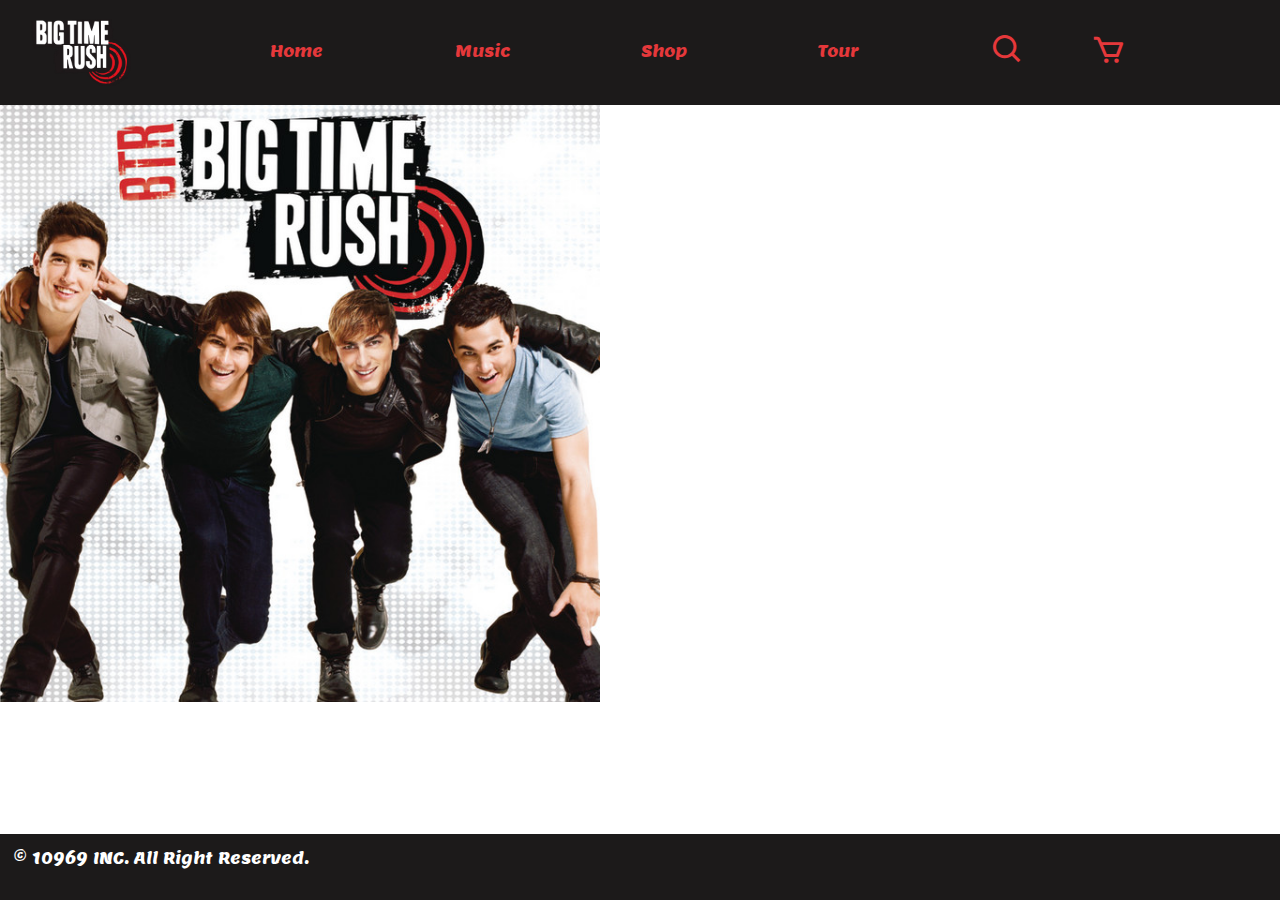
==== html/music.html @ 28389291 "tours" ====
<!doctype html>
<html lang="en">

<head>
    <meta charset="utf-8">
    <meta name="viewport" content="width=device-width, initial-scale=1">
    <title>SHOP</title>
    <link href="https://fonts.googleapis.com/css2?family=Poppins:wght@400;600&display=swap" rel="stylesheet">
    <link href="https://fonts.googleapis.com/css2?family=Lemon&display=swap" rel="stylesheet">
    <link rel="stylesheet" href="https://unpkg.com/boxicons@2.1.4/css/boxicons.min.css">
    <link href="https://cdn.jsdelivr.net/npm/bootstrap@5.3.3/dist/css/bootstrap.min.css" rel="stylesheet"
        integrity="sha384-QWTKZyjpPEjISv5WaRU9OFeRpok6YctnYmDr5pNlyT2bRjXh0JMhjY6hW+ALEwIH" crossorigin="anonymous">
    <link rel="stylesheet" href="../css/style.css">
</head>

<body>
    <nav class="navbar menu navbar-expand-md">
        <div class="container-fluid">
            <!-- Botón de colapso para móviles -->
            <button class="navbar-toggler ms-auto" type="button" data-bs-toggle="collapse" data-bs-target="#navbarNav"
                aria-controls="navbarNav" aria-expanded="false" aria-label="Toggle navigation">
                <button class="navbar-toggler ms-auto boton" type="button" data-bs-toggle="collapse"
                    data-bs-target="#navbarNav" aria-controls="navbarNav" aria-expanded="false"
                    aria-label="Toggle navigation">
                    <div class="toggler-icon"></div>
                    <div class="toggler-icon"></div>
                    <div class="toggler-icon"></div>
                </button>
            </button>

            <section class="logo">
                <a class="navbar-brand" href="index.html">
                    <img src="../src/logo.png" alt="Logo del grupo" width="100" class="d-inline-block">
                </a>
            </section>

            <!-- Enlaces-->
            <div class="collapse navbar-collapse" id="navbarNav">
                <ul class="navbar-nav mx-auto d-flex justify-content-evenly align-items-center w-100">
                    <li class="nav-item">
                        <a class="nav-link" href="index.html">Home</a>
                    </li>
                    <li class="nav-item">
                        <a class="nav-link" href="music.html">Music</a>
                    </li>
                    <li class="nav-item">
                        <a class="nav-link" href="shop.html">Shop</a>
                    </li>
                    <li class="nav-item">
                        <a class="nav-link" href="tour.html">Tour</a>
                    </li>
                    <section class="botnoes">
                        <a class="nav-link" href="#">
                            <i class="bx bx-search"></i>
                        </a>
                        <a class="nav-link" href="#">
                            <i class="bx bx-cart"></i>
                        </a>
                    </section>
                </ul>
            </div>


        </div>
    </nav>
    <section class="music-content">
        <section class="izq">
            <img src="../src/music.jpg" width="600" alt="imagen album">
        </section>
        <section class="derc">
            
        </section>
    </section>

    <footer>
        <p>© 10969 INC. All Right Reserved.</p>
    </footer>

    <script src="https://cdn.jsdelivr.net/npm/bootstrap@5.3.3/dist/js/bootstrap.bundle.min.js"></script>
</body>


</html>
---- css/style.css ----
body {
    font-family: 'Lemon', cursive;
}

.navbar {
    padding: 1.5%;
    background-color: #1C1A1A;
}

.nav-link {
    color: #E5383B;
}



.nav-link:hover {
    color: #ffffff;
}

.toggler-icon {
    width: 30px;
    height: 3px;
    background-color: red;
    margin: 5px 0;
}

.boton {
    border-color: #E5383B;
}

.fondo {
    background-image: url("../src/fondo.jpg");
    height: 90vh; /* Altura completa de la ventana */
    width: 100%; /* Ancho completo de la ventana */
    background-size: cover; /* No cambia el tamaño de la imagen */
    background-repeat: no-repeat; /* No repite la imagen */
}


.enla {
    width: 15%;
    text-align: center;
    position: absolute;
    top: 60%;
    left: 45%;
    text-decoration: none;
    color: #E5383B;
    border: 3px solid #E5383B;
    padding: 20px;
}
.botnoes{
    display: flex;
    flex-direction: row;
    justify-content: end;
    gap: 50px;
    color: #E5383B; 
}
.bx-search, .bx-cart{
    font-size: 35px;
}


.cuerpo{
    padding-top: 2%;
    width: 100%;
   
    background-color: #1C1A1A;
    padding-left: 5%;
    padding-right: 5%;
}

.seleccion {
    display: flex;
    flex-direction: row;
    align-items: center;
    gap: 20px;
    padding-left: 5%;
    
}
.filt {
    color: #ffffff;
    text-align: center;
}

select#categoria.form-select{
    width: 200px;
}

#categoria{
    background-color: transparent;
    width: 50%;
    border: 1px solid #ccc; /* Borde gris claro */
    padding: 10px;
    font-size: 16px;
    color: white;
    border-radius: 4px;
    transition: all 0.3s ease;
}

#categoria option {
    background-color: #1C1A1A;
    color: #fff;
    padding: 10px;
}

#categoria option:hover {
    background-color: #d62d2d !important; /* Fondo rojo cuando se pasa el cursor */
    color: #000000; /* Color del texto cuando se pasa el cursor */
}



.productosWrap{
    padding-top: 3%;
    display: flex;
    flex-wrap: wrap;
    gap: 80px;
    justify-content: center;
}


.targ {
    display: flex;
    flex-direction: column;
    align-items: center;
    box-shadow: 2px 2px 10px rgba(255, 255, 255, 0.288);
    padding: 15px;
    border-radius: 8px;
    width: 350px;
    text-align: center;
}



.targ-img {
    width: 100%; 
    height: 250px;
    display: flex;
    align-items: center;
    justify-content: center;
    overflow: hidden;
}

.targ-img img {
    max-width: 100%;
    max-height: 100%;
    object-fit: contain; /* Ajusta las imágenes sin recortarlas */
}

.info{
    padding-top: 20px;
    color: white;
}

.precio {
    font-weight: bold;
    color: #ffffff;
}

.booton button {
    width: 100px;
    background-color: #ffffff;
    color: rgb(0, 0, 0);
    border: none;
    padding: 8px 12px;
    border-radius: 5px;
    cursor: pointer;

}

.booton button:hover {
    background-color: #E5383B;
    color: white;
}

#paginas{
    font-size: 25px;
    margin-top: 5%;
    color: #ffffff;
    display: flex;
    flex-direction: row;
    justify-content: center;
    gap: 40px;
}

#paginas a {
    text-decoration: none;
    color: #ffffff;
}
#paginas .rojo{
    color: #E5383B;
}

footer {
    background-color: #1C1A1A;
    padding: 1%;
    color: #ffffff;
    width: 100%;
    text-align: start;
    position: fixed;
    bottom: 0;
    left: 0;
    width: 100%;
}

.izq{
    width: 50%;
}



.tours-content {
    display: flex;
    flex-wrap: wrap;
    align-items: center;
    justify-content: center;
    background-color: #1C1A1A;
    height: 80vh;
    text-align: center;
}

.foto {
    flex: 1;
    display: flex;
    justify-content: center;
}

.foto img {
    max-width: 100%;
    height: auto;
}

.tours {
    flex: 1;
    align-items: flex-start;
}

.tours h1{
    text-align: start;
    color: white;
}

.tours-info {
    text-align: start;
    width: 60%;
}

.toto {
    display: flex;
    justify-content: space-between;
    align-items: center;
    background-color: #1C1A1A;
    padding: 10px;
    color: white;
    border-top: 1px solid white /* Línea superior */
}

.toto:first-child {
    border-top: none;
}

.detalles {
    background-color:transparent;
    color: white;
    border: 1px solid white;
    padding: 15px;
    cursor: pointer;
}

.detalles:hover {
    transform: scale(1.1);
}

.redes{
    background-color: #d62d2d;
    display: flex;
    flex-direction: column;
    border-radius: 3px;
    
}
.redes i{
    color: black;
    font-size: 50px;
}

/* Estilos para pantallas pequeñas (tabletas y móviles) */

@media (max-width: 768px) {
    .navbar{
        padding: 5%;
    }
    .logo {
        position: absolute;
        top: 20px;
        left: 20px;
        z-index: 1000; /* Asegura que esté por encima del menú */
        
    }
    .seleccion{
        display: flex;
        flex-direction: column;
        justify-content: center;
        align-items: center;
    }
    #paginas{
        font-size: 20px;
    }
    select#categoria.form-select{
        width: 40%;
    }
    footer{
        padding: 10%;
        text-align: center;
    }
    
    
}

/* Estilos para móviles más pequeños */
@media (max-width: 480px) {
    .navbar{
        padding: 10%;
    }
    .logo {
        position: absolute;
        top: 20px;
        left: 10px;
    }

    .enla {
        width: 80%; /* Aumenta aún más el tamaño del enlace */
        top: 50%; /* Ajusta la posición vertical */
        left: 10%; /* Centra aún más */
        padding: 12px;
        font-size: 16px; /* Tamaño de fuente aún más pequeño */
    }
    
}
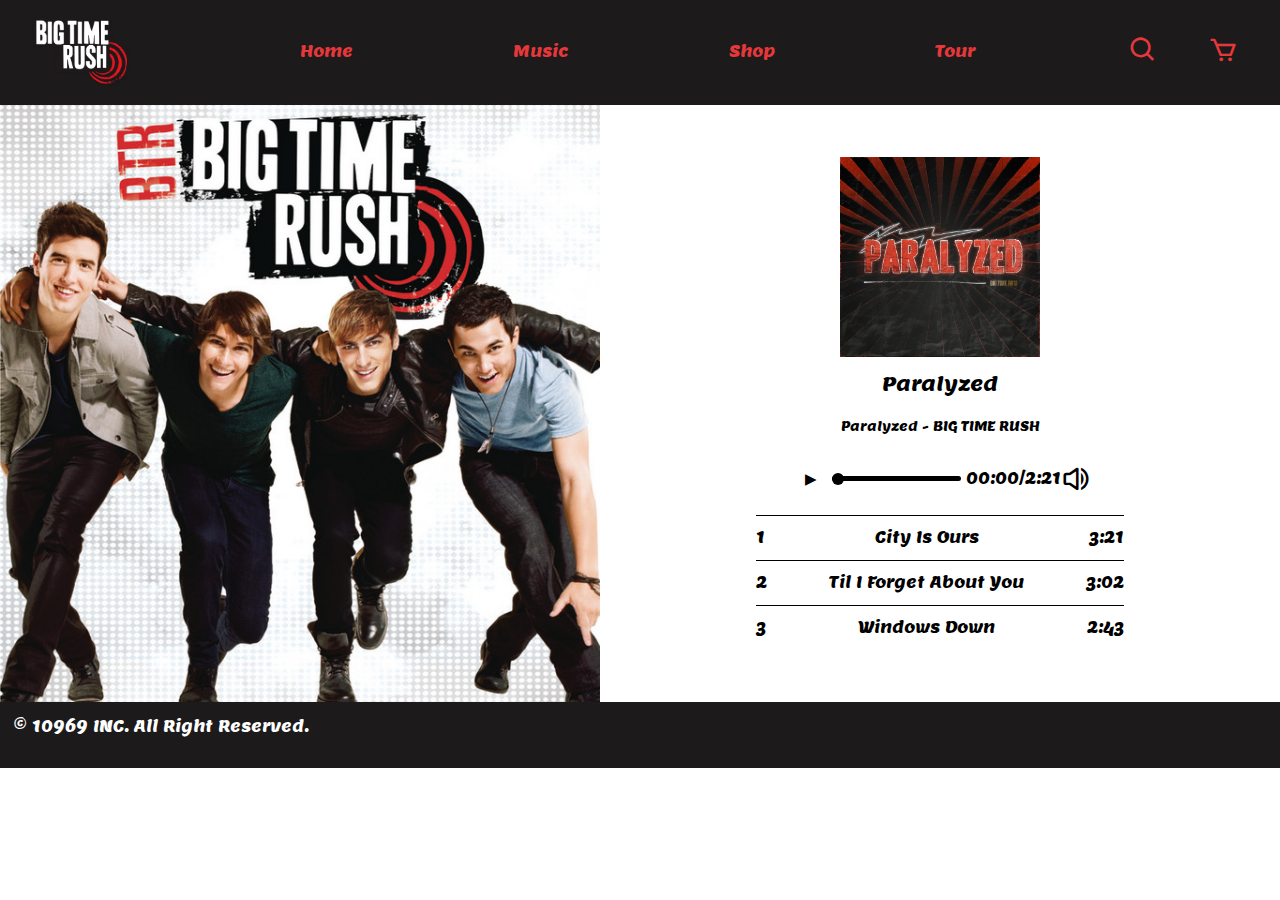
==== commit f2aa52af: "que da pagina carrito" ====
--- a/html/music.html
+++ b/html/music.html
@@ -4,12 +4,11 @@
 <head>
     <meta charset="utf-8">
     <meta name="viewport" content="width=device-width, initial-scale=1">
-    <title>SHOP</title>
+    <title>MUSIC</title>
     <link href="https://fonts.googleapis.com/css2?family=Poppins:wght@400;600&display=swap" rel="stylesheet">
     <link href="https://fonts.googleapis.com/css2?family=Lemon&display=swap" rel="stylesheet">
     <link rel="stylesheet" href="https://unpkg.com/boxicons@2.1.4/css/boxicons.min.css">
-    <link href="https://cdn.jsdelivr.net/npm/bootstrap@5.3.3/dist/css/bootstrap.min.css" rel="stylesheet"
-        integrity="sha384-QWTKZyjpPEjISv5WaRU9OFeRpok6YctnYmDr5pNlyT2bRjXh0JMhjY6hW+ALEwIH" crossorigin="anonymous">
+    <link href="https://cdn.jsdelivr.net/npm/bootstrap@5.3.3/dist/css/bootstrap.min.css" rel="stylesheet" integrity="sha384-QWTKZyjpPEjISv5WaRU9OFeRpok6YctnYmDr5pNlyT2bRjXh0JMhjY6hW+ALEwIH" crossorigin="anonymous">
     <link rel="stylesheet" href="../css/style.css">
 </head>
 
@@ -49,16 +48,17 @@
                     <li class="nav-item">
                         <a class="nav-link" href="tour.html">Tour</a>
                     </li>
-                    <section class="botnoes">
-                        <a class="nav-link" href="#">
-                            <i class="bx bx-search"></i>
-                        </a>
-                        <a class="nav-link" href="#">
-                            <i class="bx bx-cart"></i>
-                        </a>
-                    </section>
                 </ul>
+                <section class="botnoes">
+                    <a class="nav-link" href="#">
+                        <i class="bx bx-search"></i>
+                    </a>
+                    <a class="nav-link" href="#">
+                        <i class="bx bx-cart"></i>
+                    </a>
+                </section>
             </div>
+            
 
 
         </div>
@@ -67,11 +67,51 @@
         <section class="izq">
             <img src="../src/music.jpg" width="600" alt="imagen album">
         </section>
+    
         <section class="derc">
+            <section class="playlist">
+                <img src="../src/paralice.jpg" width="200" alt="">
+                <h3>Paralyzed</h3>
+                <h5>Paralyzed - BIG TIME RUSH</h5>
+    
+                <!-- Reproductor de música -->
+                <audio id="audio" src="../src/musica.mp3"></audio>
+    
+                <div class="player-controls">
+                    <section class="control1">
+                        <button id="playPauseBtn">▶</button>
+                        <input type="range" id="progressBar" value="0" max="100">
+                    
+                    </section>
+
+                    <section class="control2">
+                        <span id="currentTime">00:00</span> / <span id="duration">2:21</span>
+
+
+                    <div class="volume-control">
+                       
+                        <i id="volumeIcon" class="bx bx-volume-full" style="font-size: 30px;"></i>
+                       
+                    </div>
+                    </section>
+                    
+                </div>
+
+
+                <div class="song-list">
+                    <div><span>1</span><span>City Is Ours</span><span>3:21</span></div>
+                    <div><span>2</span><span>Til I Forget About You</span><span>3:02</span></div>
+                    <div><span>3</span><span>Windows Down</span><span>2:43</span></div>
+                </div>
+            </section>
+            
             
         </section>
+
+
+        
     </section>
-
+    
     <footer>
         <p>© 10969 INC. All Right Reserved.</p>
     </footer>
--- a/css/style.css
+++ b/css/style.css
@@ -5,13 +5,13 @@
 .navbar {
     padding: 1.5%;
     background-color: #1C1A1A;
+    display: flex;
+    justify-content: space-between;
 }
 
 .nav-link {
     color: #E5383B;
 }
-
-
 
 .nav-link:hover {
     color: #ffffff;
@@ -30,10 +30,10 @@
 
 .fondo {
     background-image: url("../src/fondo.jpg");
-    height: 90vh; /* Altura completa de la ventana */
-    width: 100%; /* Ancho completo de la ventana */
-    background-size: cover; /* No cambia el tamaño de la imagen */
-    background-repeat: no-repeat; /* No repite la imagen */
+    height: 90vh; 
+    width: 100%; 
+    background-size: cover; 
+    background-repeat: no-repeat;
 }
 
 
@@ -51,19 +51,19 @@
 .botnoes{
     display: flex;
     flex-direction: row;
-    justify-content: end;
+    justify-content: center;
     gap: 50px;
-    color: #E5383B; 
+    color: #E5383B;
+    padding-right: 1%;
 }
 .bx-search, .bx-cart{
-    font-size: 35px;
+    font-size: 30px;
 }
 
 
 .cuerpo{
     padding-top: 2%;
     width: 100%;
-   
     background-color: #1C1A1A;
     padding-left: 5%;
     padding-right: 5%;
@@ -192,26 +192,21 @@
 }
 
 footer {
+    padding-top: 10%;
     background-color: #1C1A1A;
     padding: 1%;
     color: #ffffff;
     width: 100%;
-    text-align: start;
-    position: fixed;
     bottom: 0;
     left: 0;
     width: 100%;
 }
 
-.izq{
-    width: 50%;
-}
-
 
 
 .tours-content {
     display: flex;
-    flex-wrap: wrap;
+    flex-direction: row;
     align-items: center;
     justify-content: center;
     background-color: #1C1A1A;
@@ -283,10 +278,116 @@
     font-size: 50px;
 }
 
+
+/*Pagina musica*/
+.music-content{
+    width: 100%;
+    display: flex;
+    flex-direction: row;
+}
+.derc {
+    width: 100%;
+    display: flex;
+    justify-content: center;
+    align-items: center;
+}
+
+.playlist {
+    width: 60%;
+    display: flex;
+    flex-direction: column;
+    align-items: center;
+    text-align: center;
+    gap: 15px;
+    padding: 20px;
+    border-radius: 8px;
+    color: rgb(0, 0, 0);
+
+}
+
+.playlist h3{
+    font-size:20px;
+}
+
+.playlist h5{
+    font-size:13px;
+}
+
+.player-controls {
+    display: flex;
+    flex-direction: row;
+    align-items: center;
+    gap: 5px;
+}
+
+.control1, .control2{
+    display: flex;
+    flex-direction: row;
+    justify-content: center;
+    align-items: center;
+}
+
+#playPauseBtn {
+    background-color: white;
+    border: none;
+    color: rgb(0, 0, 0);
+    padding: 10px 15px;
+    border-radius: 50%;
+    cursor: pointer;
+    font-size: 15px;
+}
+
+#progressBar {
+    width: 100%;
+    -webkit-appearance: none;
+    appearance: none;
+    height: 5px;
+    background: #000000;
+    border-radius: 5px;
+    cursor: pointer;
+}
+
+#progressBar::-webkit-slider-thumb {
+    -webkit-appearance: none;
+    appearance: none;
+    width: 12px;
+    height: 12px;
+    border-radius: 50%;
+    background: #000000;
+    cursor: pointer;
+}
+
+.volume-control {
+    display: flex;
+    flex-direction: row;
+    align-items: center;
+}
+
+.volume-control input[type="range"] {
+    writing-mode: bt-lr;  /* Hace que la barra sea vertical */
+    height: 100px;
+    transform: rotate(180deg); /* Opcional: hace que la barra de volumen se vea de arriba hacia abajo */
+}
+
+.volume-icon {
+    margin-bottom: 10px;
+}
+
+.song-list {
+    width: 100%;
+}
+
+.song-list div {
+    display: flex;
+    justify-content: space-between;
+    border-top: 1px solid #000;
+    padding: 10px 0;
+}
+
+
 /* Estilos para pantallas pequeñas (tabletas y móviles) */
-
-@media (max-width: 768px) {
-    .navbar{
+@media (max-width: 900px) {
+    .navbar {
         padding: 5%;
     }
     .logo {
@@ -294,31 +395,127 @@
         top: 20px;
         left: 20px;
         z-index: 1000; /* Asegura que esté por encima del menú */
-        
-    }
-    .seleccion{
+    }
+    .seleccion {
         display: flex;
         flex-direction: column;
         justify-content: center;
         align-items: center;
     }
-    #paginas{
+    #paginas {
         font-size: 20px;
     }
-    select#categoria.form-select{
+    select#categoria.form-select {
         width: 40%;
     }
-    footer{
+    footer {
         padding: 10%;
         text-align: center;
     }
-    
-    
-}
+
+    /*Parte tour*/
+    .tours-content {
+        flex-direction: column; 
+        height: auto;
+        padding: 20px;
+        text-align: center;
+    }
+
+    .foto img {
+        width: 80%;
+        height: auto;
+    }
+
+    .tours {
+        width: 100%;
+        margin-top: 20px;
+    }
+
+    .tours h1 {
+        text-align: center;
+        font-size: 2rem;
+    }
+
+    .tours-info {
+        width: 90%;
+        margin: 0 auto;
+    }
+
+    .toto {
+        flex-direction: row;
+        align-items: center;
+        gap: 10px;
+        border-top: 1px solid white;
+    }
+
+    .detalles {
+        width: 100%;
+        text-align: center;
+    }
+
+    .redes {
+        flex-direction: row;
+        justify-content: center;
+        gap: 20px;
+        margin-top: 20px;
+        padding: 10px;
+    }
+
+    .redes i {
+        font-size: 40px;
+    }
+
+    /*Parte música - Estilo similar al tour*/
+    .music-content {
+        display: flex;
+        flex-direction: column; /* Apila la imagen y el contenido */
+        height: auto;
+        text-align: center;
+    }
+
+    .izq img {
+        width: 100%; /* Reduce el tamaño de la imagen */
+        height: auto;
+    }
+    .playlist{
+        width: 70%;
+    }
+    .derc {
+        width: 100%;
+        text-align: center;
+    }
+
+    .song-list {
+        margin-top: 20px;
+    }
+
+    .song-list div {
+        display: flex;
+        justify-content: space-between;
+        font-size: 0.9rem;
+    }
+
+    .player-controls{
+        display: flex;
+        flex-direction: column;
+    }
+    .control1{
+        display: flex;
+        flex-direction: row;
+        align-items: center;
+    }
+    .control2{
+        display: flex;
+        flex-direction: row;
+        align-items: center;
+        gap: 5px;
+    }
+}
+
 
 /* Estilos para móviles más pequeños */
 @media (max-width: 480px) {
-    .navbar{
+    .navbar {
         padding: 10%;
     }
     .logo {
@@ -334,7 +531,65 @@
         padding: 12px;
         font-size: 16px; /* Tamaño de fuente aún más pequeño */
     }
-    
-}
-
-
+
+    /*Parte tour*/
+    .tours-content {
+        padding: 10px;
+    }
+
+    .foto img {
+        width: 100%;
+    }
+
+    .tours h1 {
+        font-size: 1.8rem;
+    }
+
+    .tours-info {
+        width: 100%;
+    }
+
+    .toto {
+        padding: 10px;
+        gap: 5px;
+    }
+
+    .detalles {
+        width: 100%;
+        padding: 12px;
+        font-size: 14px;
+    }
+
+    .redes {
+        flex-wrap: wrap;
+        gap: 10px;
+    }
+
+    .redes i {
+        font-size: 35px;
+    }
+
+    /*Parte música en móviles pequeños*/
+    .music-content {
+        padding: 10px;
+    }
+
+    .izq img {
+        width: 100%;
+    }
+
+    .derc {
+        width: 100%;
+        font-size: 0.9rem;
+    }
+
+    .song-list {
+        margin-top: 10px;
+    }
+
+    .song-list div {
+        display: flex;
+        justify-content: space-between;
+        font-size: 0.8rem;
+    }
+}
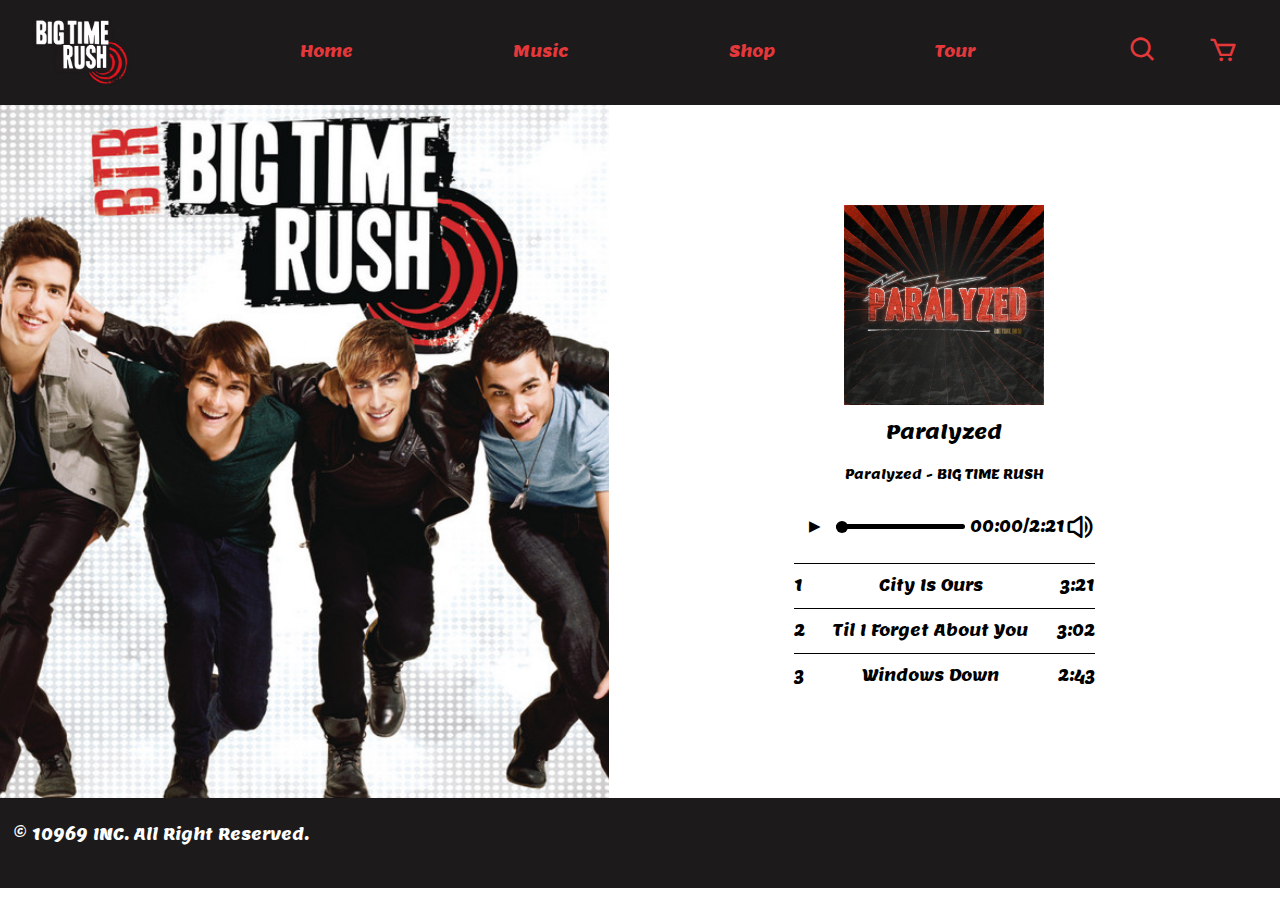
==== commit 13d01ec2: "asdasd" ====
--- a/html/music.html
+++ b/html/music.html
@@ -8,7 +8,8 @@
     <link href="https://fonts.googleapis.com/css2?family=Poppins:wght@400;600&display=swap" rel="stylesheet">
     <link href="https://fonts.googleapis.com/css2?family=Lemon&display=swap" rel="stylesheet">
     <link rel="stylesheet" href="https://unpkg.com/boxicons@2.1.4/css/boxicons.min.css">
-    <link href="https://cdn.jsdelivr.net/npm/bootstrap@5.3.3/dist/css/bootstrap.min.css" rel="stylesheet" integrity="sha384-QWTKZyjpPEjISv5WaRU9OFeRpok6YctnYmDr5pNlyT2bRjXh0JMhjY6hW+ALEwIH" crossorigin="anonymous">
+    <link href="https://cdn.jsdelivr.net/npm/bootstrap@5.3.3/dist/css/bootstrap.min.css" rel="stylesheet"
+        integrity="sha384-QWTKZyjpPEjISv5WaRU9OFeRpok6YctnYmDr5pNlyT2bRjXh0JMhjY6hW+ALEwIH" crossorigin="anonymous">
     <link rel="stylesheet" href="../css/style.css">
 </head>
 
@@ -50,53 +51,46 @@
                     </li>
                 </ul>
                 <section class="botnoes">
-                    <a class="nav-link" href="#">
+                    <button class="nav-link">
                         <i class="bx bx-search"></i>
-                    </a>
-                    <a class="nav-link" href="#">
-                        <i class="bx bx-cart"></i>
-                    </a>
+                    </button>
+                    <!-- Botón del carrito -->
+                    <button id="open-cart-btn" class="nav-link" aria-label="Ver carrito">
+                        <a href="#carrito"><i class="bx bx-cart"></i></a>
+                    </button>
                 </section>
             </div>
-            
-
-
         </div>
     </nav>
+
+    <!-- Contenido de la página -->
     <section class="music-content">
         <section class="izq">
-            <img src="../src/music.jpg" width="600" alt="imagen album">
+            <img src="../src/music.jpg" alt="imagen album">
         </section>
-    
+
         <section class="derc">
             <section class="playlist">
                 <img src="../src/paralice.jpg" width="200" alt="">
                 <h3>Paralyzed</h3>
                 <h5>Paralyzed - BIG TIME RUSH</h5>
-    
-                <!-- Reproductor de música -->
+
                 <audio id="audio" src="../src/musica.mp3"></audio>
-    
+
                 <div class="player-controls">
                     <section class="control1">
                         <button id="playPauseBtn">▶</button>
                         <input type="range" id="progressBar" value="0" max="100">
-                    
                     </section>
 
                     <section class="control2">
                         <span id="currentTime">00:00</span> / <span id="duration">2:21</span>
 
-
-                    <div class="volume-control">
-                       
-                        <i id="volumeIcon" class="bx bx-volume-full" style="font-size: 30px;"></i>
-                       
-                    </div>
+                        <div class="volume-control">
+                            <i id="volumeIcon" class="bx bx-volume-full" style="font-size: 30px;"></i>
+                        </div>
                     </section>
-                    
                 </div>
-
 
                 <div class="song-list">
                     <div><span>1</span><span>City Is Ours</span><span>3:21</span></div>
@@ -104,20 +98,80 @@
                     <div><span>3</span><span>Windows Down</span><span>2:43</span></div>
                 </div>
             </section>
-            
-            
         </section>
+    </section>
 
-
-        
-    </section>
-    
     <footer>
         <p>© 10969 INC. All Right Reserved.</p>
     </footer>
 
+    <section id="carrito" class="carrito">
+        <section class="titi">
+            <h3>TU CARRITO</h3>
+            <a href="#"><i class='bx bx-x'></i></a>
+        </section>
+        <section class="subtiti">
+            <h4>Producto</h4>
+            <h4>Total</h4>
+        </section>
+
+        <section class="listaCarrito">
+            <!-- Productos del carrito -->
+            <section class="conjun">
+                <section class="rigth">
+                    <img src="../src/product.png" alt="">
+                </section>
+                <section class="left">
+                    <section class="arriba">
+                        <p>JERSEY NEGRO BIG TIME RUSH</p>
+                        <p>5.99€</p>
+                    </section>
+                    <section class="abajo">
+                        <section class="canti">
+                            <i class='bx bx-minus'></i>
+                            <p>1</p>
+                            <i class='bx bx-plus'></i>
+                        </section>
+                        <section class="trash">
+                            <i class='bx bx-trash'></i>
+                        </section>
+                    </section>
+                </section>
+            </section>
+            <section class="conjun">
+                <section class="rigth">
+                    <img src="../src/jer.png" alt="">
+                </section>
+                <section class="left">
+                    <section class="arriba">
+                        <p>JERSEY ROJO BIG TIME RUSH</p>
+                        <p>1.99€</p>
+                    </section>
+                    <section class="abajo">
+                        <section class="canti">
+                            <i class='bx bx-minus'></i>
+                            <p>1</p>
+                            <i class='bx bx-plus'></i>
+                        </section>
+                        <section class="trash">
+                            <i class='bx bx-trash'></i>
+                        </section>
+                    </section>
+                </section>
+            </section>
+            <section class="fin">
+                <section class="upup">
+                    <h3>TOTAL</h3>
+                    <P>12.99€</P>
+                </section>
+                <section>
+                    <button>REALIZAR PEDIDO</button>
+                </section>
+            </section>
+        </section>
+    </section>
+
     <script src="https://cdn.jsdelivr.net/npm/bootstrap@5.3.3/dist/js/bootstrap.bundle.min.js"></script>
 </body>
 
-
 </html>--- a/css/style.css
+++ b/css/style.css
@@ -1,12 +1,13 @@
 body {
     font-family: 'Lemon', cursive;
+    height: 100vh;
 }
 
 .navbar {
     padding: 1.5%;
     background-color: #1C1A1A;
     display: flex;
-    justify-content: space-between;
+    justify-content: space-evenly;
 }
 
 .nav-link {
@@ -53,11 +54,11 @@
     flex-direction: row;
     justify-content: center;
     gap: 50px;
-    color: #E5383B;
     padding-right: 1%;
 }
 .bx-search, .bx-cart{
     font-size: 30px;
+    color: #E5383B;
 }
 
 
@@ -103,18 +104,14 @@
     padding: 10px;
 }
 
-#categoria option:hover {
-    background-color: #d62d2d !important; /* Fondo rojo cuando se pasa el cursor */
-    color: #000000; /* Color del texto cuando se pasa el cursor */
-}
-
-
 
 .productosWrap{
     padding-top: 3%;
     display: flex;
     flex-wrap: wrap;
     gap: 80px;
+    margin-right: 5%;
+    margin-left: 5%;
     justify-content: center;
 }
 
@@ -192,7 +189,9 @@
 }
 
 footer {
-    padding-top: 10%;
+    display: flex;
+    align-items: center;
+    height: 10vh;
     background-color: #1C1A1A;
     padding: 1%;
     color: #ffffff;
@@ -282,27 +281,32 @@
 /*Pagina musica*/
 .music-content{
     width: 100%;
+    margin: 0;
     display: flex;
     flex-direction: row;
+    height: 77vh;
+}
+
+.izq img{
+    width: 100%;
+    height: 100%;
+    object-fit: cover;
+    display: block;
 }
 .derc {
-    width: 100%;
+    width: 60%;
     display: flex;
     justify-content: center;
     align-items: center;
 }
 
 .playlist {
-    width: 60%;
     display: flex;
     flex-direction: column;
     align-items: center;
     text-align: center;
     gap: 15px;
-    padding: 20px;
-    border-radius: 8px;
     color: rgb(0, 0, 0);
-
 }
 
 .playlist h3{
@@ -385,6 +389,266 @@
 }
 
 
+
+
+/*PARTE CARRITO*/
+.carrito {
+    display: none;
+    position: fixed;
+    top: 0;
+    right: 0;
+    width: 300px;
+    height: 100vh;
+    background-color: #fff;
+    box-shadow: -2px 0 5px rgba(0, 0, 0, 0.2);
+    overflow-y: auto;
+    padding: 20px;
+    z-index: 999;
+}
+
+.carrito:target {
+    display: block;
+}
+
+
+
+.titi, .subtiti {
+    display: flex;
+    justify-content: space-between;
+    align-items: center; 
+    text-align: center;
+}
+
+.titi h3 {
+    margin: 0;
+}
+
+.titi i {
+    font-size: 40px;
+    cursor: pointer;
+    color: black;
+}
+
+.subtiti{
+    padding-top: 20px;
+    border-bottom: 2px solid black;
+}
+
+.subtiti h4{
+    font-size: 15px;
+}
+
+.listaCarrito{
+    margin-top: 20px;
+}
+
+/*estilo recuadro producto*/
+.conjun {
+    display: flex;
+    align-items: center;
+    margin-bottom: 15px;
+    border-bottom: 1px solid #ddd;
+    padding-bottom: 10px;
+}
+
+
+.rigth img {
+    width: 70px;
+}
+
+
+.left {
+    flex: 1;
+    margin-left: 10px;
+}
+
+/* Nombre y precio en la misma línea */
+.arriba {
+    display: flex;
+    justify-content: space-between;
+    align-items: center;
+    font-size: 14px;
+}
+
+.arriba p {
+    margin: 0;
+}
+
+
+.abajo {
+    display: flex;
+    align-items: center;
+    margin-top: 8px;
+    gap: 10px;
+}
+
+/* Controles de cantidad */
+.canti {
+    display: flex;
+    align-items: center;
+    border: 1px solid #ccc;
+    padding: 5px 8px;
+}
+
+.canti i {
+    font-size: 16px;
+    cursor: pointer;
+    margin: 0 5px;
+    
+}
+
+.canti p {
+    margin: 0 5px;
+}
+
+/* Ícono de eliminar */
+.trash i {
+    font-size: 18px;
+    cursor: pointer;
+}
+
+.trash i:hover {
+    transform: scale(1.3);
+}
+
+
+/* Contenedor final del carrito */
+
+.upup {
+    display: flex;
+    justify-content: space-between;
+    align-items: center;
+    margin-bottom: 15px;
+}
+
+.upup h3 {
+    margin: 0;
+    font-size: 20px;
+}
+
+.upup p {
+    margin: 0;
+    font-size: 18px;
+}
+
+.fin button {
+    width: 100%;
+    padding: 12px;
+    background-color:#1C1A1A;
+    color: white;
+    border: none;
+    cursor: pointer;
+    font-size: 20px;
+}
+
+.fin button:hover {
+    transform: scale(1.01);
+}
+
+
+/*PARTE PRODUCTO */
+
+.producto-content {
+    width: 100%;
+    display: flex;
+    align-items: center;
+    gap: 20px;
+    color: white;
+    background-color: #1C1A1A;
+    height: 77vh;
+}
+
+.Pizq {
+    width: 50%;
+    height: 100%;
+    display: flex;
+    flex-direction: column;
+    justify-content: center;
+    align-items: center;
+}
+
+.prin {
+    width:400px;
+    height: auto;
+    /*border: 1px solid red;*/
+    margin-top: -150px;
+}
+
+.carru {
+    /*border: 1px solid #E5383B;*/
+    display: flex;
+    gap: 10px;
+    margin-top: -80px;
+}
+
+.carru img {
+    width: 150px;
+    height: 150px;
+    cursor: pointer;
+    border-radius: 8px;
+    transition: transform 0.3s, box-shadow 0.3s;
+    box-shadow: 0px 2px 5px rgba(0, 0, 0, 0.2);
+    border: 1px solid white;
+    object-fit: cover;
+}
+
+.carru img:hover {
+    transform: scale(1.1);
+    box-shadow: 0px 4px 10px rgba(0, 0, 0, 0.3);
+}
+
+
+
+.Pderch {
+    display: flex;
+    flex-direction: column;
+    gap: 10px;
+}
+
+.sizes button {
+    border: none;
+    background-color: white;
+    padding: 10px 15px;
+    cursor: pointer;
+    color: rgb(0, 0, 0);
+    margin-right: 20px;
+}
+
+.sizes button:hover{
+    border-radius: 10px;
+}
+
+
+.cantidad {
+    display: flex;
+    align-items: center;
+    gap: 15px;
+}
+
+.cantidad i{
+    background-color: #fff;
+    color: #000;
+    font-weight: bold;
+    font-size: 25px;
+    padding: 10px;
+}
+
+.agregar-carro {
+    background: white;
+    color: black;
+    padding: 20px;
+    font-size: 30px;
+    border: none;
+    cursor: pointer;
+    font-weight: bold;
+}
+
+.agregar-carro:hover{
+    transform: scale(1.02);
+
+}
+
+
 /* Estilos para pantallas pequeñas (tabletas y móviles) */
 @media (max-width: 900px) {
     .navbar {
@@ -480,9 +744,11 @@
     .playlist{
         width: 70%;
     }
+
     .derc {
         width: 100%;
         text-align: center;
+        margin-top: 30px;
     }
 
     .song-list {
@@ -510,8 +776,12 @@
         align-items: center;
         gap: 5px;
     }
-}
-
+    footer{
+        padding-bottom: 5%;
+        justify-content: center;
+        align-items: center;
+    }
+}
 
 /* Estilos para móviles más pequeños */
 @media (max-width: 480px) {
@@ -525,11 +795,11 @@
     }
 
     .enla {
-        width: 80%; /* Aumenta aún más el tamaño del enlace */
-        top: 50%; /* Ajusta la posición vertical */
-        left: 10%; /* Centra aún más */
+        width: 80%;
+        top: 50%; 
+        left: 10%; 
         padding: 12px;
-        font-size: 16px; /* Tamaño de fuente aún más pequeño */
+        font-size: 16px;
     }
 
     /*Parte tour*/
@@ -592,4 +862,9 @@
         justify-content: space-between;
         font-size: 0.8rem;
     }
-}
+
+    #carrito{
+        width: 100%;
+        z-index: 999;
+    }
+}
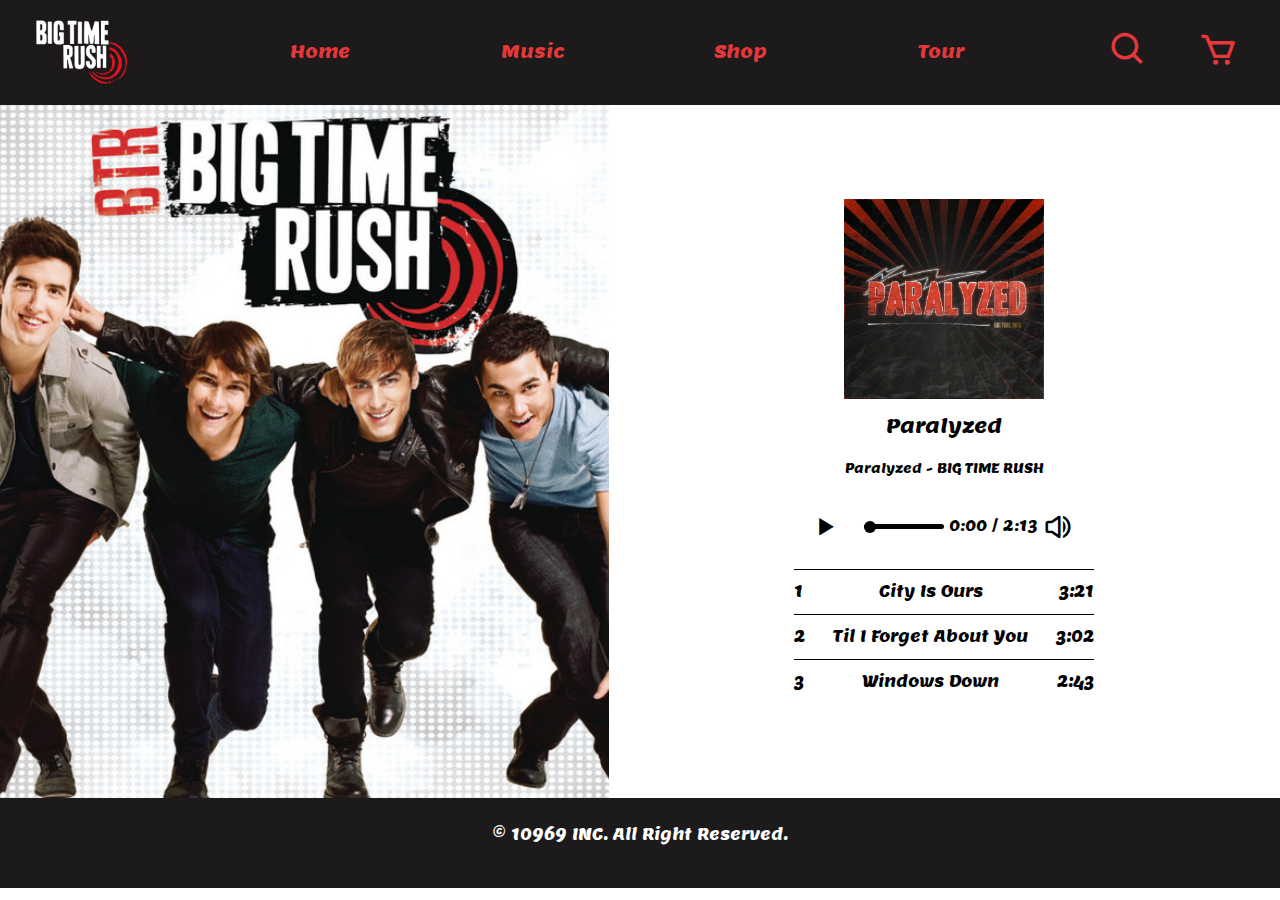
==== commit 31ac36a2: "me rindo" ====
--- a/html/music.html
+++ b/html/music.html
@@ -79,7 +79,7 @@
 
                 <div class="player-controls">
                     <section class="control1">
-                        <button id="playPauseBtn">▶</button>
+                        <button id="playPauseBtn" class="bx bx-play"></button>
                         <input type="range" id="progressBar" value="0" max="100">
                     </section>
 
@@ -172,6 +172,8 @@
     </section>
 
     <script src="https://cdn.jsdelivr.net/npm/bootstrap@5.3.3/dist/js/bootstrap.bundle.min.js"></script>
+    <script src="https://code.jquery.com/jquery-3.6.0.min.js"></script>
+    <script src="../js/js.js"></script>
 </body>
 
 </html>--- a/css/style.css
+++ b/css/style.css
@@ -8,14 +8,39 @@
     background-color: #1C1A1A;
     display: flex;
     justify-content: space-evenly;
+    font-size: 18px;
 }
 
 .nav-link {
     color: #E5383B;
-}
-
-.nav-link:hover {
-    color: #ffffff;
+    position: relative;
+
+}
+
+.nav-item a {
+    display: inline-block;
+    padding-bottom: 10px; 
+    color: #E5383B;
+}
+
+.nav-item a::after {
+    content: '';
+    position: absolute;
+    left: 0;
+    bottom: 0;
+    width: 0; /* Empieza con el borde invisible */
+    height: 4px;
+    background-color: #E5383B;
+    transition: width 0.4s ease; /* Animación suave */
+}
+
+.nav-item a:hover{
+    color: #E5383B;
+}
+
+.nav-item a:hover::after {
+    width: 100%; /* El borde se expande hasta ocupar todo el ancho */
+    color: #E5383B;
 }
 
 .toggler-icon {
@@ -31,8 +56,8 @@
 
 .fondo {
     background-image: url("../src/fondo.jpg");
-    height: 90vh; 
-    width: 100%; 
+    height:90vh; 
+    width: 100%;
     background-size: cover; 
     background-repeat: no-repeat;
 }
@@ -57,7 +82,7 @@
     padding-right: 1%;
 }
 .bx-search, .bx-cart{
-    font-size: 30px;
+    font-size: 40px;
     color: #E5383B;
 }
 
@@ -172,7 +197,7 @@
 
 #paginas{
     font-size: 25px;
-    margin-top: 5%;
+    margin-top: 10%;
     color: #ffffff;
     display: flex;
     flex-direction: row;
@@ -191,6 +216,7 @@
 footer {
     display: flex;
     align-items: center;
+    justify-content: center;
     height: 10vh;
     background-color: #1C1A1A;
     padding: 1%;
@@ -305,6 +331,7 @@
     flex-direction: column;
     align-items: center;
     text-align: center;
+    width: 300px;
     gap: 15px;
     color: rgb(0, 0, 0);
 }
@@ -322,15 +349,23 @@
     flex-direction: row;
     align-items: center;
     gap: 5px;
-}
+    font-size: 15px;
+    width: 100%;
+}
+
 
 .control1, .control2{
-    display: flex;
+    max-width: 150px;
+    display: flex;
+    gap: 5px;
     flex-direction: row;
     justify-content: center;
     align-items: center;
 }
 
+.control2{
+    max-width: 200px;
+}
 #playPauseBtn {
     background-color: white;
     border: none;
@@ -338,7 +373,7 @@
     padding: 10px 15px;
     border-radius: 50%;
     cursor: pointer;
-    font-size: 15px;
+    font-size: 35px;
 }
 
 #progressBar {
@@ -397,7 +432,7 @@
     position: fixed;
     top: 0;
     right: 0;
-    width: 300px;
+    width: 400px;
     height: 100vh;
     background-color: #fff;
     box-shadow: -2px 0 5px rgba(0, 0, 0, 0.2);
@@ -600,18 +635,22 @@
 
 
 .Pderch {
+    width: 50%;
     display: flex;
     flex-direction: column;
     gap: 10px;
 }
-
+.sizes{
+    display: flex;
+    flex-direction: row;
+    gap: 10px;
+}
 .sizes button {
     border: none;
     background-color: white;
     padding: 10px 15px;
     cursor: pointer;
     color: rgb(0, 0, 0);
-    margin-right: 20px;
 }
 
 .sizes button:hover{
@@ -634,6 +673,7 @@
 }
 
 .agregar-carro {
+    width: 50%;
     background: white;
     color: black;
     padding: 20px;
@@ -649,7 +689,6 @@
 }
 
 
-/* Estilos para pantallas pequeñas (tabletas y móviles) */
 @media (max-width: 900px) {
     .navbar {
         padding: 5%;
@@ -658,7 +697,6 @@
         position: absolute;
         top: 20px;
         left: 20px;
-        z-index: 1000; /* Asegura que esté por encima del menú */
     }
     .seleccion {
         display: flex;
@@ -674,7 +712,6 @@
     }
     footer {
         padding: 10%;
-        text-align: center;
     }
 
     /*Parte tour*/
@@ -776,10 +813,46 @@
         align-items: center;
         gap: 5px;
     }
+    .producto-content {
+        flex-direction: column;
+        align-items: center;
+        text-align: center;
+    }
+
     footer{
         padding-bottom: 5%;
         justify-content: center;
         align-items: center;
+    }
+    
+    .producto-content{
+        flex-direction: column;
+        height: auto;
+    }
+    
+    .Pderch{
+        flex-direction: column;
+        justify-content: center;
+        align-items: center;
+    }
+    .agregar-carro{
+        width:auto;
+        font-size: 20px;
+    }
+
+    .sizes{
+        display: flex;
+        flex-wrap: wrap;
+        gap: 5px;
+        justify-content: center;
+        align-items: center;
+    }
+    .sizes button{
+        width: auto;
+    }
+    .carru{
+        flex-wrap: wrap;
+        justify-content: center;
     }
 }
 
